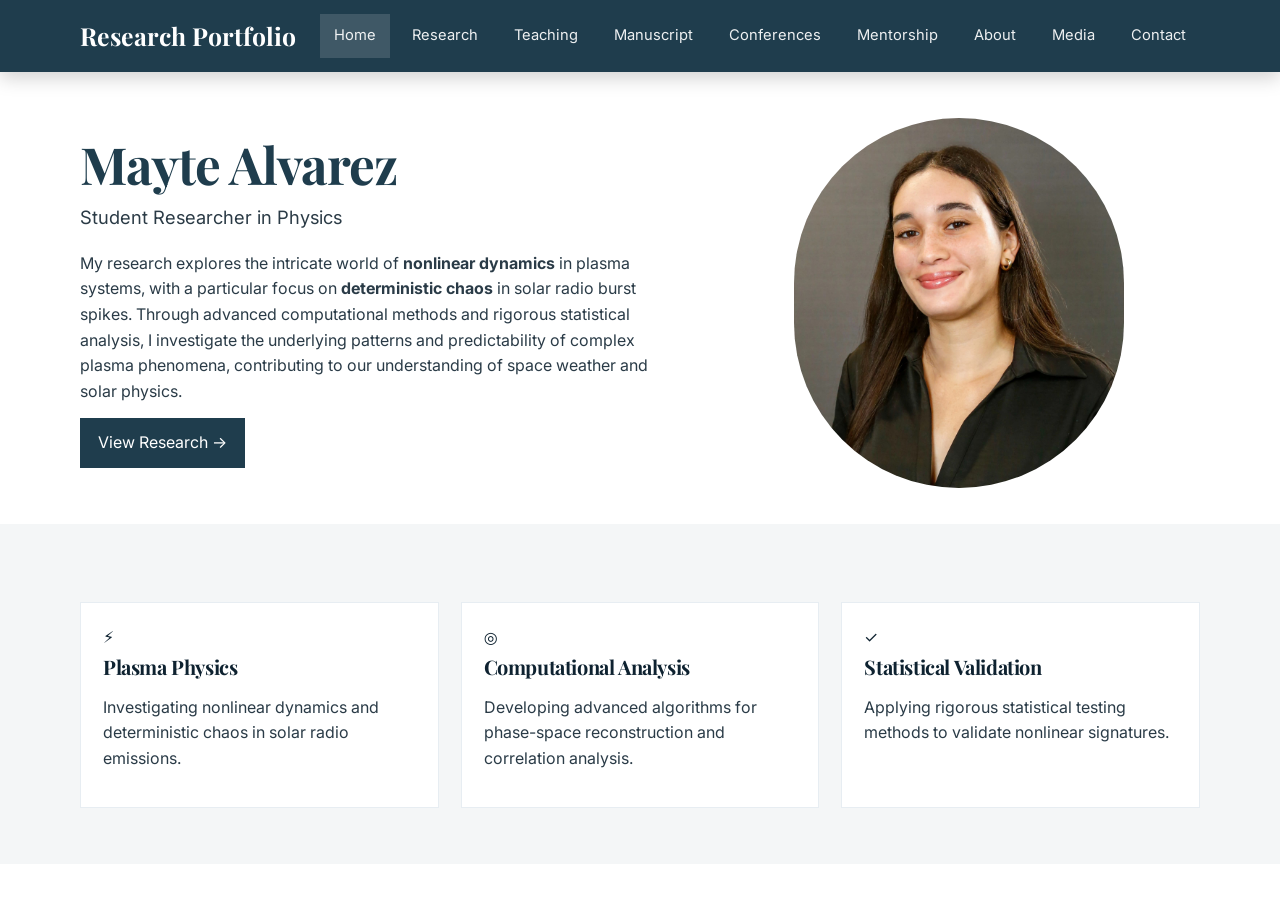
==== index.html @ 7f118ecc "Add files via upload" ====
<!doctype html>
<html lang="en">
<head>
  <meta charset="utf-8" />
  <meta name="viewport" content="width=device-width, initial-scale=1" />
  <title>Mayte Alvarez | Research Portfolio</title>

  <!-- Fonts -->
  <link rel="preconnect" href="https://fonts.googleapis.com">
  <link rel="preconnect" href="https://fonts.gstatic.com" crossorigin>
  <link href="https://fonts.googleapis.com/css2?family=Inter:wght@400;500;600&family=Playfair+Display:wght@600;700&display=swap" rel="stylesheet">

  <!-- CSS -->
  <link rel="stylesheet" href="style.css">
</head>
<body>

  <!-- NAV -->
  <header class="navbar">
    <div class="container nav-inner">
      <a class="brand" href="index.html">Research Portfolio</a>
      <nav class="menu">
        <a href="index.html" class="active">Home</a>
        <a href="research.html">Research</a>
        <a href="teaching.html">Teaching</a>
        <a href="manuscript.html">Manuscript</a>
        <a href="conferences.html">Conferences</a>
        <a href="mentorship.html">Mentorship</a>
        <a href="about.html">About</a>
        <a href="media.html">Media</a>
        <a href="contact.html">Contact</a>
      </nav>
    </div>
  </header>

  <!-- HERO -->
  <main class="container">
    <section class="hero-grid">
      <div>
        <h1 class="hero-title">Mayte Alvarez</h1>
        <p class="hero-sub">Student Researcher in Physics</p>

        <p>
          My research explores the intricate world of <strong>nonlinear dynamics</strong> in plasma systems, with a particular focus on
          <strong>deterministic chaos</strong> in solar radio burst spikes. Through advanced computational methods and rigorous statistical analysis,
          I investigate the underlying patterns and predictability of complex plasma phenomena, contributing to our understanding of space weather and solar physics.
        </p>

        <a class="btn" href="research.html">View Research →</a>
      </div>

      <!-- Headshot -->
      <div style="display:flex; justify-content:center;">
        <!-- Put your photo at: headshot.jpg -->
        <img class="portrait" src="headshot.jpg" alt="Mayte Alvarez headshot">
      </div>
    </section>
  </main>

  <!-- 3 CARDS -->
  <section class="section soft">
    <div class="container">
      <div class="cards3">
        <div class="card">
          <div class="icon">⚡</div>
          <h3>Plasma Physics</h3>
          <p>Investigating nonlinear dynamics and deterministic chaos in solar radio emissions.</p>
        </div>

        <div class="card">
          <div class="icon">◎</div>
          <h3>Computational Analysis</h3>
          <p>Developing advanced algorithms for phase-space reconstruction and correlation analysis.</p>
        </div>

        <div class="card">
          <div class="icon">✓</div>
          <h3>Statistical Validation</h3>
          <p>Applying rigorous statistical testing methods to validate nonlinear signatures.</p>
        </div>
      </div>
    </div>
  </section>

</body>
</html>
---- style.css ----
:root{
  --navy:#1f3d4d;
  --navy2:#24495c;
  --ink:#0e2230;
  --muted:#5b6b76;
  --bg:#ffffff;
  --soft:#f4f6f7;
  --card:#ffffff;
  --line:#e7edf2;
  --shadow: 0 10px 28px rgba(10, 30, 45, 0.12);
  --radius: 10px;
  --max: 1120px;
}

*{box-sizing:border-box}
html{scroll-behavior:smooth}
body{
  margin:0;
  font-family: "Inter", system-ui, -apple-system, Segoe UI, Roboto, Arial, sans-serif;
  color: var(--ink);
  background: var(--bg);
  line-height:1.6;
}

h1,h2,h3{
  font-family: "Playfair Display", Georgia, serif;
  margin: 0 0 12px;
  letter-spacing: -0.02em;
}
h1{font-size: clamp(2.4rem, 4vw, 3.8rem); line-height:1.05}
h2{font-size: clamp(1.7rem, 2.5vw, 2.4rem)}
h3{font-size: 1.25rem}

p{margin: 0 0 14px; color:#2a3b47}

.container{
  width: min(var(--max), calc(100% - 40px));
  margin: 0 auto;
}

header.navbar{
  position: sticky;
  top: 0;
  z-index: 50;
  background: var(--navy);
  box-shadow: 0 6px 18px rgba(0,0,0,0.18);
}
.nav-inner{
  display:flex;
  align-items:center;
  justify-content:space-between;
  padding: 14px 0;
}
.brand{
  font-family: "Playfair Display", Georgia, serif;
  font-weight:700;
  color:#fff;
  font-size: 1.55rem;
  text-decoration:none;
}
.menu{
  display:flex;
  gap: 8px;
}
.menu a{
  color: rgba(255,255,255,0.92);
  text-decoration:none;
  font-size: 0.92rem;
  padding: 10px 14px;
}
.menu a:hover{background: rgba(255,255,255,0.08)}
.menu a.active{background: rgba(255,255,255,0.14)}

.hero-grid{
  display:grid;
  grid-template-columns: 1.1fr 0.9fr;
  gap: 48px;
  align-items:center;
  padding: 46px 0 36px;
}

.hero-title{
  font-family: "Playfair Display", Georgia, serif;
  color: var(--navy);
}

.hero-sub{
  font-size: 1.15rem;
  color:#2b3b46;
  margin: 10px 0 18px;
}

.btn{
  display:inline-block;
  padding: 12px 18px;
  background: var(--navy);
  color:#fff;
  text-decoration:none;
}

.portrait{
  width: 330px;
  border-radius: 999px;
  object-fit: cover;
}

.cards3{
  display:grid;
  grid-template-columns: repeat(3, 1fr);
  gap: 22px;
  margin-top: 22px;
}
.card{
  background: var(--card);
  border: 1px solid var(--line);
  padding: 22px;
}
.section{
  padding: 56px 0;
}
.soft{
  background: var(--soft);
}

@media (max-width: 900px){
  .hero-grid{grid-template-columns:1fr}
  .cards3{grid-template-columns:1fr}
}
/* ===== Page hero banner (dark strip like your screenshots) ===== */
.page-hero{
  background: linear-gradient(180deg, var(--navy) 0%, #203f50 100%);
  color:#fff;
  padding: 56px 0;
}
.page-hero h1{color:#fff; margin-bottom:10px}
.page-hero p{color: rgba(255,255,255,0.85); margin:0}

/* ===== Content blocks ===== */
.block{
  background: var(--card);
  border: 1px solid var(--line);
  border-radius: var(--radius);
  padding: 22px;
  box-shadow: 0 10px 22px rgba(10,30,45,0.06);
}

.kicker{color: var(--muted); font-size: 0.95rem; margin-top:6px}

/* Methodology list with vertical bar like your screenshot */
.method-list{display:grid; gap:18px; margin-top: 12px}
.method-item{
  border-left: 4px solid var(--navy);
  padding-left: 14px;
}
.method-item h3{margin:0 0 6px}

/* Poster section */
.poster-wrap{margin-top: 18px}
.poster-img{
  width:100%;
  border:1px solid var(--line);
  border-radius: var(--radius);
  box-shadow: 0 10px 22px rgba(10,30,45,0.08);
}

/* Simple spacing helpers */
.mt-16{margin-top:16px}
.mt-24{margin-top:24px}
.mt-32{margin-top:32px}
/* =========================
   Conferences Timeline
   ========================= */

.timeline{
  position: relative;
  display: flex;
  flex-direction: column;
  gap: 34px;
  margin-top: 18px;
}

/* center vertical line */
.timeline::before{
  content:"";
  position:absolute;
  left: calc(50% - 1px);
  top: 8px;
  bottom: 8px;
  width: 2px;
  background: var(--line);
}

/* each item is 2 columns */
.timeline-item{
  position: relative;
  display: grid;
  grid-template-columns: 1fr 1fr;
  gap: 28px;
  align-items: start;
}

/* dot on the center line */
.timeline-item::before{
  content:"";
  position:absolute;
  left: calc(50% - 6px);
  top: 22px;
  width: 12px;
  height: 12px;
  border-radius: 999px;
  background: var(--navy);
  border: 3px solid #ffffff;
  box-shadow: 0 0 0 1px var(--line);
}

/* ── ODD items: photo LEFT, text RIGHT ── */
.timeline-item:nth-child(odd) .timeline-left{
  order: 2;
  padding-left: 28px;
  padding-right: 0;
  text-align: left;
}

.timeline-item:nth-child(odd) .timeline-right{
  order: 1;
  padding-right: 28px;
  padding-left: 0;
  justify-content: flex-end;
}

/* ── EVEN items: text LEFT, photo RIGHT ── */
.timeline-item:nth-child(even) .timeline-left{
  order: 1;
  padding-right: 28px;
  padding-left: 0;
  text-align: right;
}

.timeline-item:nth-child(even) .timeline-left .timeline-date,
.timeline-item:nth-child(even) .timeline-left .timeline-loc{
  justify-content: flex-end;
}

.timeline-item:nth-child(even) .timeline-left .timeline-text{
  margin-left: auto;
}

.timeline-item:nth-child(even) .timeline-left .mt-16{
  display: flex;
  justify-content: flex-end;
}

.timeline-item:nth-child(even) .timeline-right{
  order: 2;
  padding-left: 28px;
  padding-right: 0;
  justify-content: flex-start;
}

/* shared */
.timeline-left{
  display: flex;
  flex-direction: column;
}

.timeline-right{
  display: flex;
  justify-content: center;
}

/* typography */
.timeline-date{
  font-size: 14px;
  color: var(--muted);
  display: inline-flex;
  align-items: center;
  gap: 8px;
  margin-bottom: 8px;
}

.timeline-title{
  margin: 0 0 10px 0;
  font-size: 1.3rem;
  line-height: 1.2;
}

.timeline-loc{
  color: var(--muted);
  font-size: 14px;
  display: inline-flex;
  align-items: center;
  gap: 8px;
  margin-bottom: 10px;
}

.timeline-text{
  margin: 0 0 14px;
  color: var(--ink);
  max-width: 52ch;
}

/* image card */
.timeline-photo{
  width: 100%;
  max-width: 520px;
  aspect-ratio: 16 / 10;
  background: #f3f6f9;
  border: 1px solid var(--line);
  border-radius: 14px;
  overflow: hidden;
  box-shadow: var(--shadow);
}

.timeline-photo img{
  width: 100%;
  height: 100%;
  object-fit: cover;
  display: block;
}

.timeline-photo--empty{
  display: flex;
  align-items: center;
  justify-content: center;
  color: var(--muted);
  font-size: 0.9rem;
}

/* responsive: stack */
@media (max-width: 900px){
  .timeline::before{
    left: 12px;
  }

  .timeline-item{
    grid-template-columns: 1fr;
    gap: 14px;
    padding-left: 28px;
  }

  .timeline-item::before{
    left: 6px;
    top: 18px;
  }

  .timeline-item:nth-child(odd) .timeline-left,
  .timeline-item:nth-child(even) .timeline-left{
    order: 2;
    padding: 0;
    text-align: left;
  }

  .timeline-item:nth-child(odd) .timeline-right,
  .timeline-item:nth-child(even) .timeline-right{
    order: 1;
    padding: 0;
    justify-content: flex-start;
  }

  .timeline-item:nth-child(even) .timeline-left .timeline-date,
  .timeline-item:nth-child(even) .timeline-left .timeline-loc{
    justify-content: flex-start;
  }

  .timeline-item:nth-child(even) .timeline-left .mt-16{
    justify-content: flex-start;
  }

  .timeline-photo{
    max-width: 100%;
  }
}
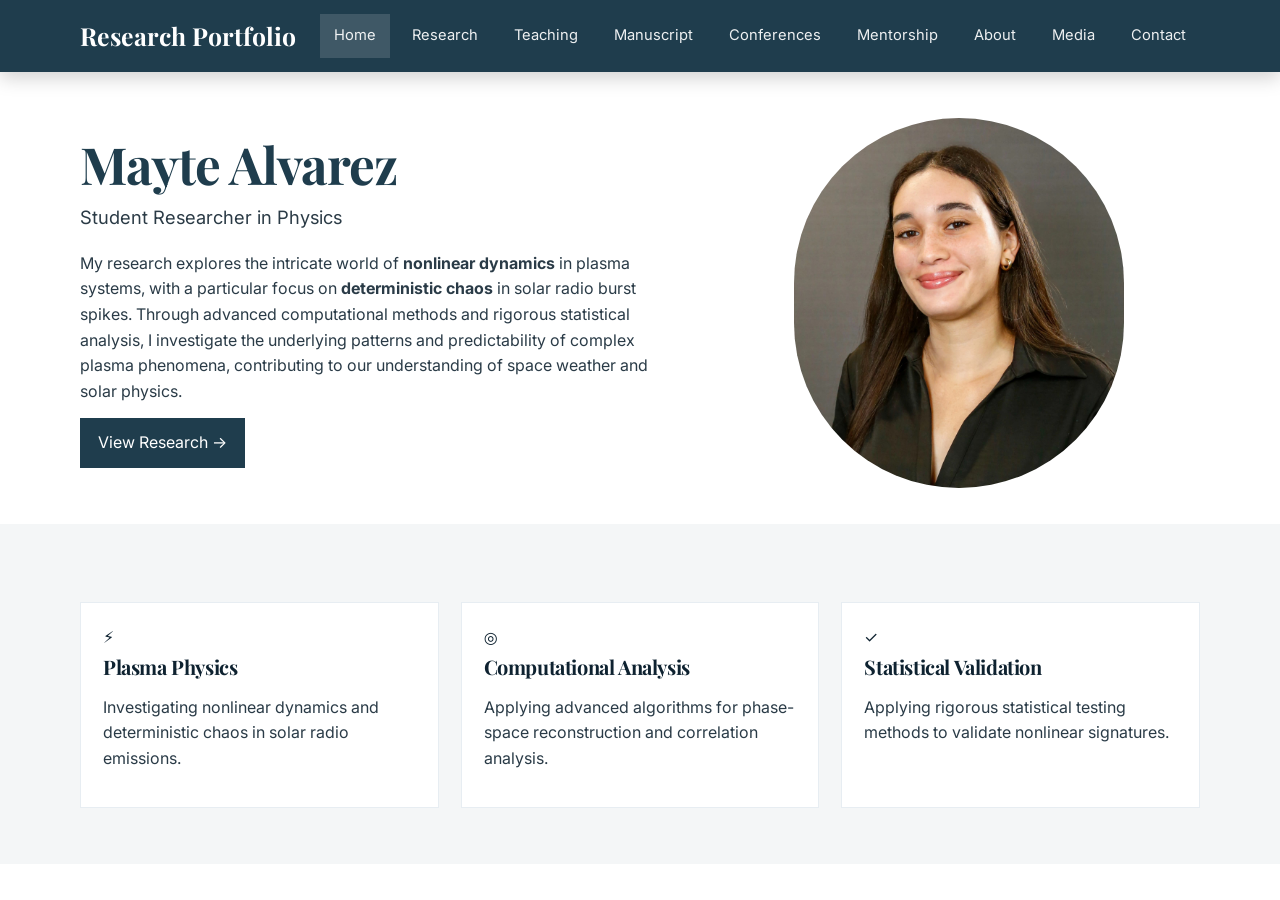
==== commit f4e3e96a: "Update index.html" ====
--- a/index.html
+++ b/index.html
@@ -70,7 +70,7 @@
         <div class="card">
           <div class="icon">◎</div>
           <h3>Computational Analysis</h3>
-          <p>Developing advanced algorithms for phase-space reconstruction and correlation analysis.</p>
+          <p>Applying advanced algorithms for phase-space reconstruction and correlation analysis.</p>
         </div>
 
         <div class="card">
@@ -83,4 +83,5 @@
   </section>
 
 </body>
-</html>+
+</html>
